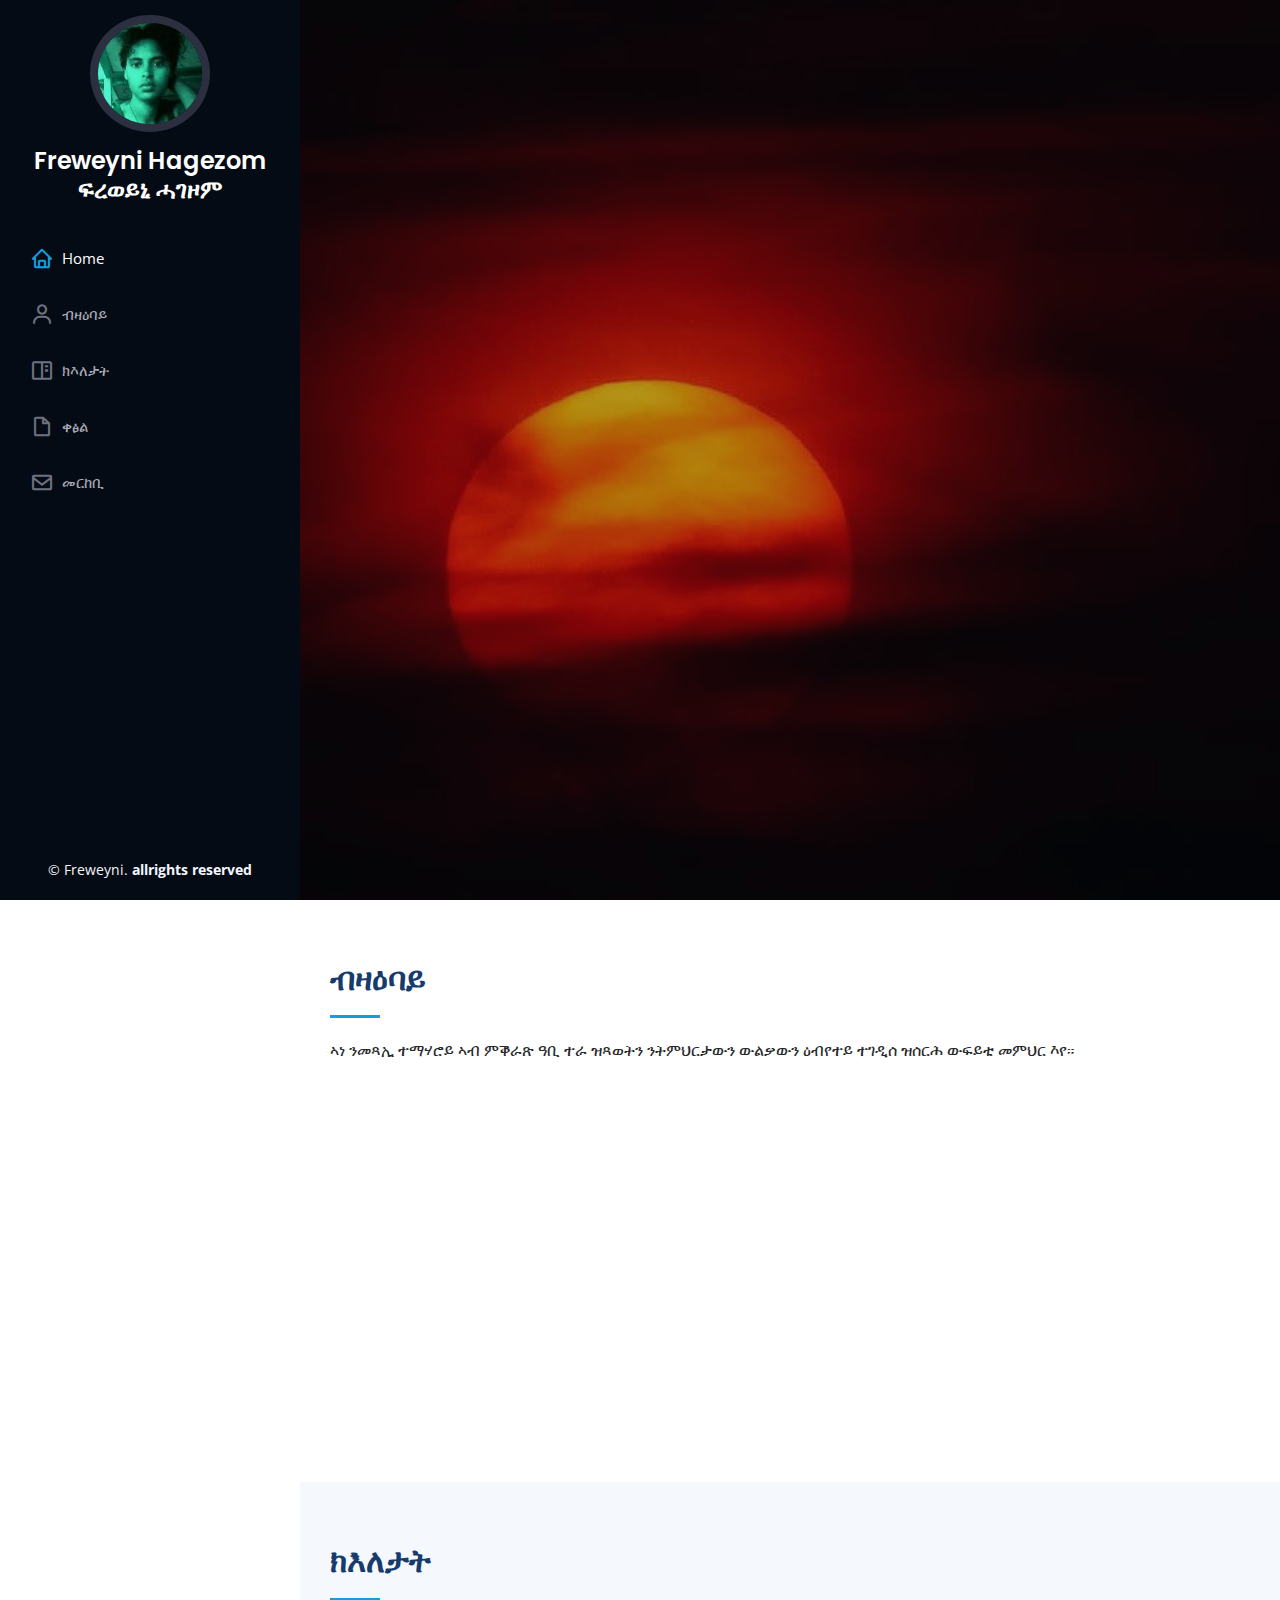
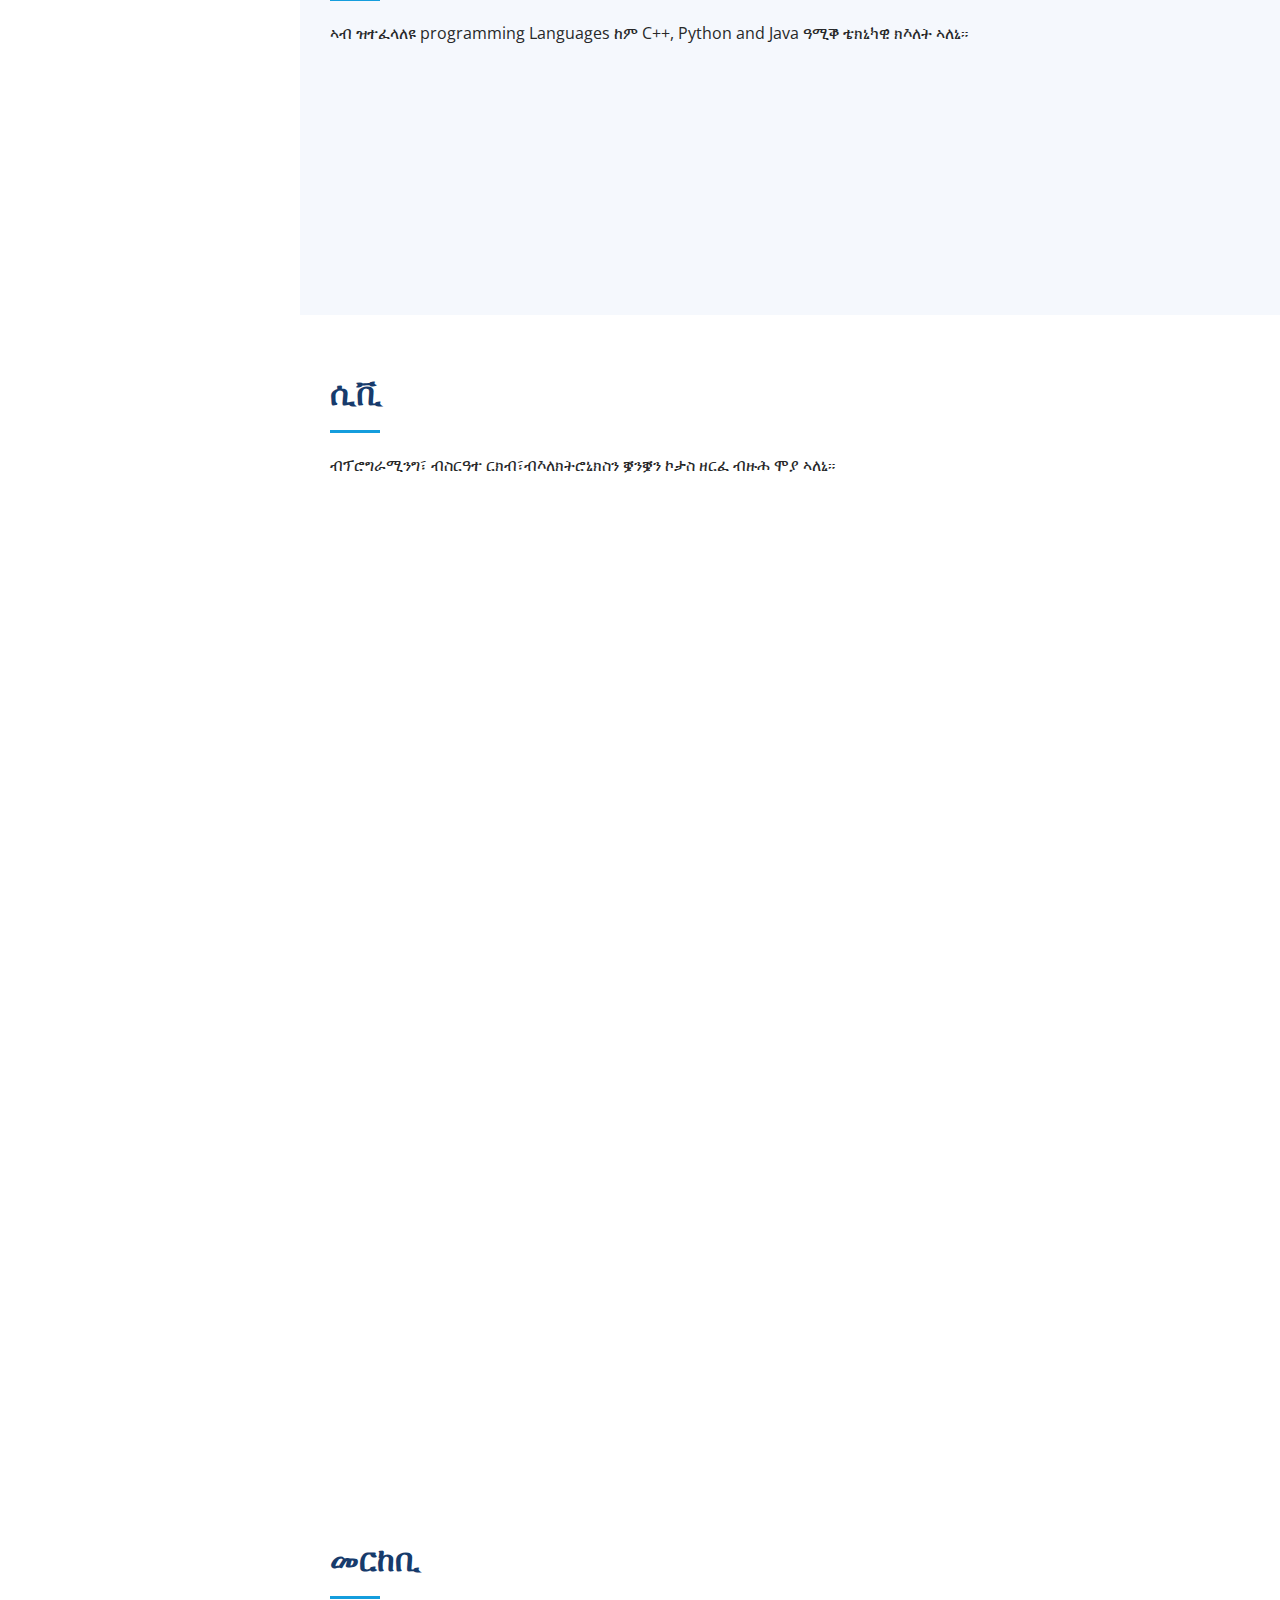
==== Tigrigna.html @ 0927a882 "Add files via upload" ====
<!DOCTYPE html>
<html lang="en">

<head>
  <meta charset="utf-8">
  <meta content="width=device-width, initial-scale=1.0" name="viewport">

  <title>ማእከል ቋንቋ ራእይ</title>
  <meta content="" name="description">
  <meta content="" name="keywords">

  <!-- Favicons -->
  <link href="assets/img/favicon.png" rel="icon">
  <link href="assets/img/apple-touch-icon.png" rel="apple-touch-icon">

  <!-- Google Fonts -->
  <link href="https://fonts.googleapis.com/css?family=Open+Sans:300,300i,400,400i,600,600i,700,700i|Raleway:300,300i,400,400i,500,500i,600,600i,700,700i|Poppins:300,300i,400,400i,500,500i,600,600i,700,700i" rel="stylesheet">

  <!-- Vendor CSS Files -->
  <link href="assets/vendor/aos/aos.css" rel="stylesheet">
  <link href="assets/vendor/bootstrap/css/bootstrap.min.css" rel="stylesheet">
  <link href="assets/vendor/bootstrap-icons/bootstrap-icons.css" rel="stylesheet">
  <link href="assets/vendor/boxicons/css/boxicons.min.css" rel="stylesheet">
  <link href="assets/vendor/glightbox/css/glightbox.min.css" rel="stylesheet">
  <link href="assets/vendor/swiper/swiper-bundle.min.css" rel="stylesheet">


  <link href="assets/css/style.css" rel="stylesheet">

 
</head>

<body>

  <!-- ======= Mobile nav toggle button ======= -->
  <i class="bi bi-list mobile-nav-toggle d-xl-none"></i>

  <!-- ======= Header ======= -->
  <header id="header">
    <div class="d-flex flex-column">

      <div class="profile">
        <img src="assets/img/fr1.jpg" alt="" class="img-fluid rounded-circle">
        <h1 class="text-light"><a href="index.html">Freweyni Hagezom</a></h1>
        <h1 class="text-light"><a href="index.html">ፍረወይኒ ሓገዞም</a></h1>
      </div>

      <nav id="navbar" class="nav-menu navbar">
        <ul>
          <li><a href="#home" class="nav-link scrollto active"><i class="bx bx-home"></i> <span>Home</span></a></li>
          <li><a href="#about" class="nav-link scrollto"><i class="bx bx-user"></i> <span>ብዛዕባይ</span></a></li>
          <li><a href="#skills" class="nav-link scrollto"><i class="bx bx-book-content"></i> <span>ክእለታት</span></a></li>
          <li><a href="#resume" class="nav-link scrollto"><i class="bx bx-file-blank"></i> <span>ቀፅል</span></a></li>
          <li><a href="#contact" class="nav-link scrollto"><i class="bx bx-envelope"></i> <span>መርከቢ</span></a></li>
        </ul>
      </nav><!-- .nav-menu -->
    </div>
  </header><!-- End Header -->

  <!-- ======= Hero Section ======= -->
  <section id="hero" class="d-flex flex-column justify-content-center align-items-center">
    <div class="hero-container" data-aos="fade-in">
      <h1>ፍረወይኒ ሓገዞም</h1>
      <p>ኣነ  <span class="typed" data-typed-items=" መምህር እየ, ወናኒት ቋንቋ እየ, ክኢላ ስርዓተ ትምህርቲ እየ, ናይ ኬጂ ሊቅን ደራሲትን እየ"></span></p>
    </div>
  </section><!-- End Hero -->

  <main id="main">

    <!-- ======= About Section ======= -->
    <section id="about" class="about">
      <div class="container">

        <div class="section-title">
          <h2>ብዛዕባይ</h2>
          <p>ኣነ ንመጻኢ ተማሃሮይ ኣብ ምቕራጽ ዓቢ ተራ ዝጻወትን ንትምህርታውን ውልቃውን ዕብየተይ  ተገዲሰ ዝሰርሕ ውፍይቲ መምህር እየ።</p>
        </div>

        <div class="row">
          <div class="col-lg-4" data-aos="fade-right">
            <img src="assets/img/fr.jpg" class="img-fluid" alt="">
          </div>
          <div class="col-lg-8 pt-4 pt-lg-0 content" data-aos="fade-left">
            <h3> መሃንድስን &amp;  ክኢላ ስርዓተ ትምህርቲን</h3>
            <p class="fst-italic">
              ኩሉ ግዜ እቱ ዝበለፀ ክፋለይ ክረክብ ይፅዕር!!
            </p>
            <div class="row">
              <div class="col-lg-6">
                <ul>
                  <li><i class="bi bi-chevron-right"></i> <strong>ልደት:</strong> <span>29 መስከረም 1988 ዓ.ም</span></li>
                  <li><i class="bi bi-chevron-right"></i> <strong>መርበብ ሓበሬታ:</strong> <span>fryat.github.io</span></li>
                  <li><i class="bi bi-chevron-right"></i> <strong>ከተማ:</strong> <span>መቐለ፡ ትግንራይ፡ ኢትዮጵያ</span></li>
                </ul>
              </div>
              <div class="col-lg-6">
                <ul>
                  <li><i class="bi bi-chevron-right"></i> <strong>ዕድመ:</strong> <span>28</span></li>
                  <li><i class="bi bi-chevron-right"></i> <strong>ድግሪ:</strong> <span>ማስሬት</span></li>
                  <li><i class="bi bi-chevron-right"></i> <strong>Email:</strong> <span>freweynihagezom@gmail.comm</span></li>
                </ul>
              </div>
            </div>
          </div>
        </div>

      </div>
    </section><!-- End About Section -->
    
    <!-- ======= Skills Section ======= -->
    <section id="skills" class="skills section-bg">
      <div class="container">

        <div class="section-title">
          <h2>ክእለታት</h2>
          <p>ኣብ ዝተፈላለዩ programming Languages ​​ከም C++, Python and Java ዓሚቕ ቴክኒካዊ ክእለት ኣለኒ።</p>
        </div>

        <div class="row skills-content">

          <div class="col-lg-6" data-aos="fade-up">

            <div class="progress">
              <span class="skill">HTML <i class="val">75%</i></span>
              <div class="progress-bar-wrap">
                <div class="progress-bar" role="progressbar" aria-valuenow="100" aria-valuemin="0" aria-valuemax="100"></div>
              </div>
            </div>

            <div class="progress">
              <span class="skill">CSS <i class="val">70%</i></span>
              <div class="progress-bar-wrap">
                <div class="progress-bar" role="progressbar" aria-valuenow="90" aria-valuemin="0" aria-valuemax="100"></div>
              </div>
            </div>

            <div class="progress">
              <span class="skill">JavaScript <i class="val">75%</i></span>
              <div class="progress-bar-wrap">
                <div class="progress-bar" role="progressbar" aria-valuenow="75" aria-valuemin="0" aria-valuemax="100"></div>
              </div>
            </div>

          </div>

          <div class="col-lg-6" data-aos="fade-up" data-aos-delay="100">

            <div class="progress">
              <span class="skill">PHP <i class="val">80%</i></span>
              <div class="progress-bar-wrap">
                <div class="progress-bar" role="progressbar" aria-valuenow="80" aria-valuemin="0" aria-valuemax="100"></div>
              </div>
            </div>

            <div class="progress">
              <span class="skill">Matlab <i class="val">65%</i></span>
              <div class="progress-bar-wrap">
                <div class="progress-bar" role="progressbar" aria-valuenow="90" aria-valuemin="0" aria-valuemax="100"></div>
              </div>
            </div>

            <div class="progress">
              <span class="skill">Blender <i class="val">75%</i></span>
              <div class="progress-bar-wrap">
                <div class="progress-bar" role="progressbar" aria-valuenow="55" aria-valuemin="0" aria-valuemax="100"></div>
              </div>
            </div>

          </div>

        </div>

      </div>
    </section><!-- End Skills Section -->

    <!-- ======= Resume Section ======= -->
    <section id="resume" class="resume">
      <div class="container">

        <div class="section-title">
          <h2>ሲቪ</h2>
          <p>ብፕሮግራሚንግ፣ ብስርዓተ ርክብ፣ብእለክትሮኒክስን ቛንቛን ኮታስ ዘርፈ ብዙሕ ሞያ ኣለኒ።

        <div class="row">
          <div class="col-lg-6" data-aos="fade-up">
            <h3 class="resume-title">ሓጺር መግለጺ ብዛዕባይ</h3>
            <div class="resume-item pb-0">
              <h4>ፍረወይኒ ሓገዞም</h4>
              <p><em> ኣብ ዲዛይን ሰፊሕ ተመኩሮ ዘለኒ ልዑል ክእለት ዘለዋ ክኢላ ስርዓተ ትምህርቲ እየ ከምኡ’ውን ፈጠራውን ውጽኢታውን ዝኾነ ስርዓተ ትምህርቲ  ይቐርጵ.</em></p>
              <ul>
                <li>መቐለ፣ክፍለ ከተማ ሓድነት፣ ማእኸል ቋንቋ ራእይ </li>
              </ul>
            </div>

            <h3 class="resume-title">ትምህርታዊ ድሕረ ባይታ</h3>
            <div class="resume-item">
              <h4>ኤሌክትሮኒክስን ኮሚዩኒኬሽን ምህንድስናን ማስተርስ ዲግሪ</h4>
              <h5>2015 - 20217</h5>
              <p><em>ኢትዮጵያ ኢንስቲትዩት ቴክኖሎጂ መቐለ ዩኒቨርስቲ</em></p>
            </div>
            <div class="resume-item">
              <h4>ብኤሌክትሮኒክስን ኮሚዩኒኬሽን ምህንድስናን ናይ መጀመርታ ዲግሪ።</h4>
              <h5>2006 - 2010</h5>
              <p><em>ኢትዮጵያ ኢንስቲትዩት ቴክኖሎጂ መቐለ ዩኒቨርስቲ</em></p>
            </div>
            <div class="resume-item">
              <h4>ኬጂ ዲፕሎማ</h4>
              <h5>2011 - 2012</h5>
              <p><em>ማእከል መምሃሪ ናሃሰናይ ኬ.ጂ</em></p>
            </div>
            <div class="resume-item">
              <h4>ዲፕሎማ ብእንግሊዝኛ</h4>
              <h5>2012- 20113</h5>
              <p><em>H2 ማእከል ስልጠና ቋንቋን ኮምፒተርን።</em></p>
            </div>
          </div>
          <div class="col-lg-6" data-aos="fade-up" data-aos-delay="100">
            <h3 class="resume-title">ሞያዊ ተመኩሮ</h3>
            <div class="resume-item">
 <li><a href="https://www.mu.edu.et/"><h4>ኣብ ዩኒቨርሲቲ መቐለ መምህር</h4></a></li>
              <h5>2010 - ካሳብ ሕጂ</h5>
              <p><em>ከተማ መቐለ</em></p>
              <ul>
                <li>ብኤሌክትሮኒክስን ኮሚዩኒኬሽን ምህንድስናን ናይ ምምሃር ተምኩሮ ኣለኒ።።</li>
                <li> ኣብ ከምኒ ስርዓተ ርክብ፣ ዲጂታላዊ ኤሌክትሮኒክስን ሰርኪዩት ዲዛይንን ዝኣመሰሉ ኣርእስታት ኣሳታፋይን ሓብርየታ ናይ ምሕላፍ  ዓቕሚ ኣለኒ።</li>
                <li> ኣወንታዊ ናይ ትምህርቲ ሃዋህው ንምፍጣርን  ተምሃሮ ኣብቲ ዓውዲ ዕውታት ንክኾኑ ተጊሀ ይሰርሕ።</li>
              </ul>
            </div>
            <div class="resume-item">
              <h4>ክኢላ ዲዛይን ስርዓተ ትምህርቲ</h4>
              <h5>2014- ካሳብ ሕጂ</h5>
              <p><em>ሸባ ኣካዳሚ መቐለ</em></p>
              <ul>
                <li>ስርዓተ ትምህርቲ ናይ ምምዕባልን ምጽራይን ተመኩሮ ኣለኒ።</li>
                <li>ናይ  ስርዓተ ትምህርቲን ስትራተጂታትን ናይ ምግምጋም ክእለት ኣለኒ። </li>
                <li>መምህራን ኣብ ምድጋፍን ሞያዊ ዓቕሞም ኣብ ምዕባይን ይነጥፍ።</li>
                <li>ንዓወት ተምሃሮ ዘደንፍዑ ኣሳታፍን  ውጽኢታው ስርዓተ ትምህርትን ኣብ ምፍጣር ተገዲሰ ይስርሕ። </li>
              </ul>
            </div>
            <div class="resume-item">
              <h4>ወናኒት ማእከል ቋንቋ ራእይ</h4>
              <h5>2014 - ካሳብ ሕጂ</h5>
              <p><em>መቐለ፣ ሓድነት</em></p>
              <ul>
                <li>ናይ ኣመሪካ እንግሊዝኛ  ምጽራይን ምእራምን ኣገልግሎት ይህብ።</li>
                <li>ኣብ ምንካይ ላህጃ፡ ባህላዊ ስሉጥነትን ንዝተፈላለዩ ድሌታት ዝምጥን ትምህርትን ኣብ ምምጻእ ይነጥፍ።.</li>
                <li>ሰባት ናይ ኣመሪካ እንግሊዘኛ ብትኽክልን ኣጽፊፎምን ንክፈልጥዎ ተገዲሰ ይሰርሕ።</li>
              </ul>
            </div>
          </div>
        </div>
      </div>
    </section><!-- End Resume Section -->

    <!-- ======= Contact Section ======= -->
    <section id="contact" class="contact">
      <div class="container">

        <div class="section-title">
          <h2>መርከቢ</h2> 
        </div>

        <div class="row" data-aos="fade-in">

          <div class="col-lg-5 d-flex align-items-stretch">
            <div class="info">
              <div class="address">
                <i class="bi bi-geo-alt"></i>
                <h4> እንርከበሉ ባታ:</h4>
                <p>መቐለ፣ ሓድነት፣ ቤት ትምህርቲ ቛንቛ ራኢይ</p>
              </div>

              <div class="email">
                <i class="bi bi-envelope"></i>
                <h4>Email:</h4>
                <p>freweynihagezom@gmail.com</p>
              </div>
              <iframe src="https://www.google.com/maps/d/viewer?mid=1tXmUELziMBJpc-q3ZOscmiSFjBU&hl=en_US&ll=12.381718680740766%2C42.43893172815699&z=7" frameborder="0" style="border:0; width: 100%; height: 290px;" allowfullscreen></iframe>
            </div>

          </div>

          <div class="col-lg-7 mt-5 mt-lg-0 d-flex align-items-stretch">
            <form action="forms/contact.php" method="post" role="form" class="php-email-form">
              <div class="row">
                <div class="form-group col-md-6">
                  <label for="name">Your Name</label>
                  <input type="text" name="name" class="form-control" id="name" required>
                </div>
                <div class="form-group col-md-6">
                  <label for="name">Your Email</label>
                  <input type="email" class="form-control" name="email" id="email" required>
                </div>
              </div>
              <div class="form-group">
                <label for="name">Subject</label>
                <input type="text" class="form-control" name="subject" id="subject" required>
              </div>
              <div class="form-group">
                <label for="name">Message</label>
                <textarea class="form-control" name="message" rows="10" required></textarea>
              </div>
              <div class="my-3">
                <div class="loading">Loading</div>
                <div class="error-message"></div>
                <div class="sent-message">Your message has been sent. Thank you!</div>
              </div>
              <div class="text-center"><button type="submit">Send Message</button></div>
            </form>
          </div>

        </div>

      </div>
    </section><!-- End Contact Section -->

  </main><!-- End #main -->

  <!-- ======= Footer ======= -->
  <footer id="footer">
    <div class="container">
      <div class="copyright">
        &copy; Freweyni.  <strong><span>allrights reserved</span></strong>
      </div>
      <div class="credits">
        
      </div>
    </div>
  </footer><!-- End  Footer -->

  <a href="#" class="back-to-top d-flex align-items-center justify-content-center"><i class="bi bi-arrow-up-short"></i></a>

  <!-- Vendor JS Files -->
  <script src="assets/vendor/purecounter/purecounter_vanilla.js"></script>
  <script src="assets/vendor/aos/aos.js"></script>
  <script src="assets/vendor/bootstrap/js/bootstrap.bundle.min.js"></script>
  <script src="assets/vendor/glightbox/js/glightbox.min.js"></script>
  <script src="assets/vendor/isotope-layout/isotope.pkgd.min.js"></script>
  <script src="assets/vendor/swiper/swiper-bundle.min.js"></script>
  <script src="assets/vendor/typed.js/typed.umd.js"></script>
  <script src="assets/vendor/waypoints/noframework.waypoints.js"></script>
  <script src="assets/vendor/php-email-form/validate.js"></script>


  <script src="assets/js/main.js"></script>

</body>

</html>
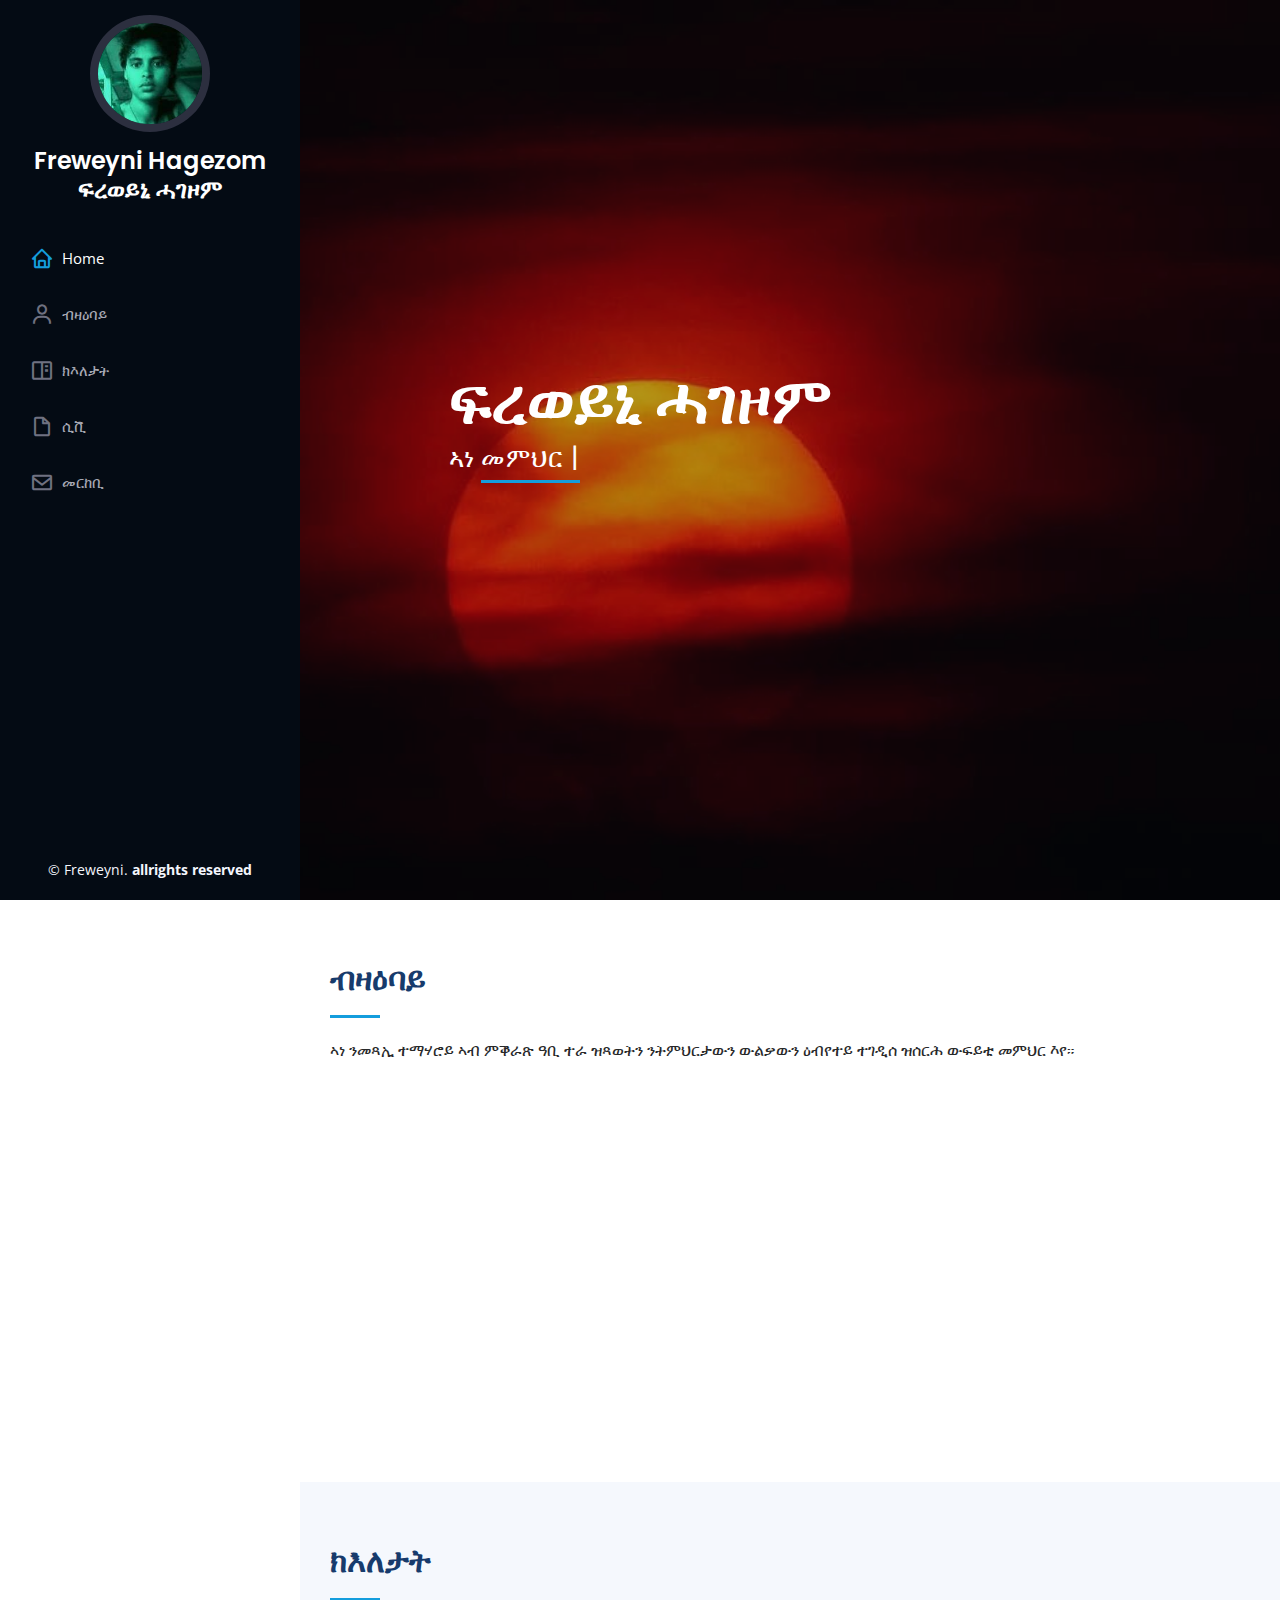
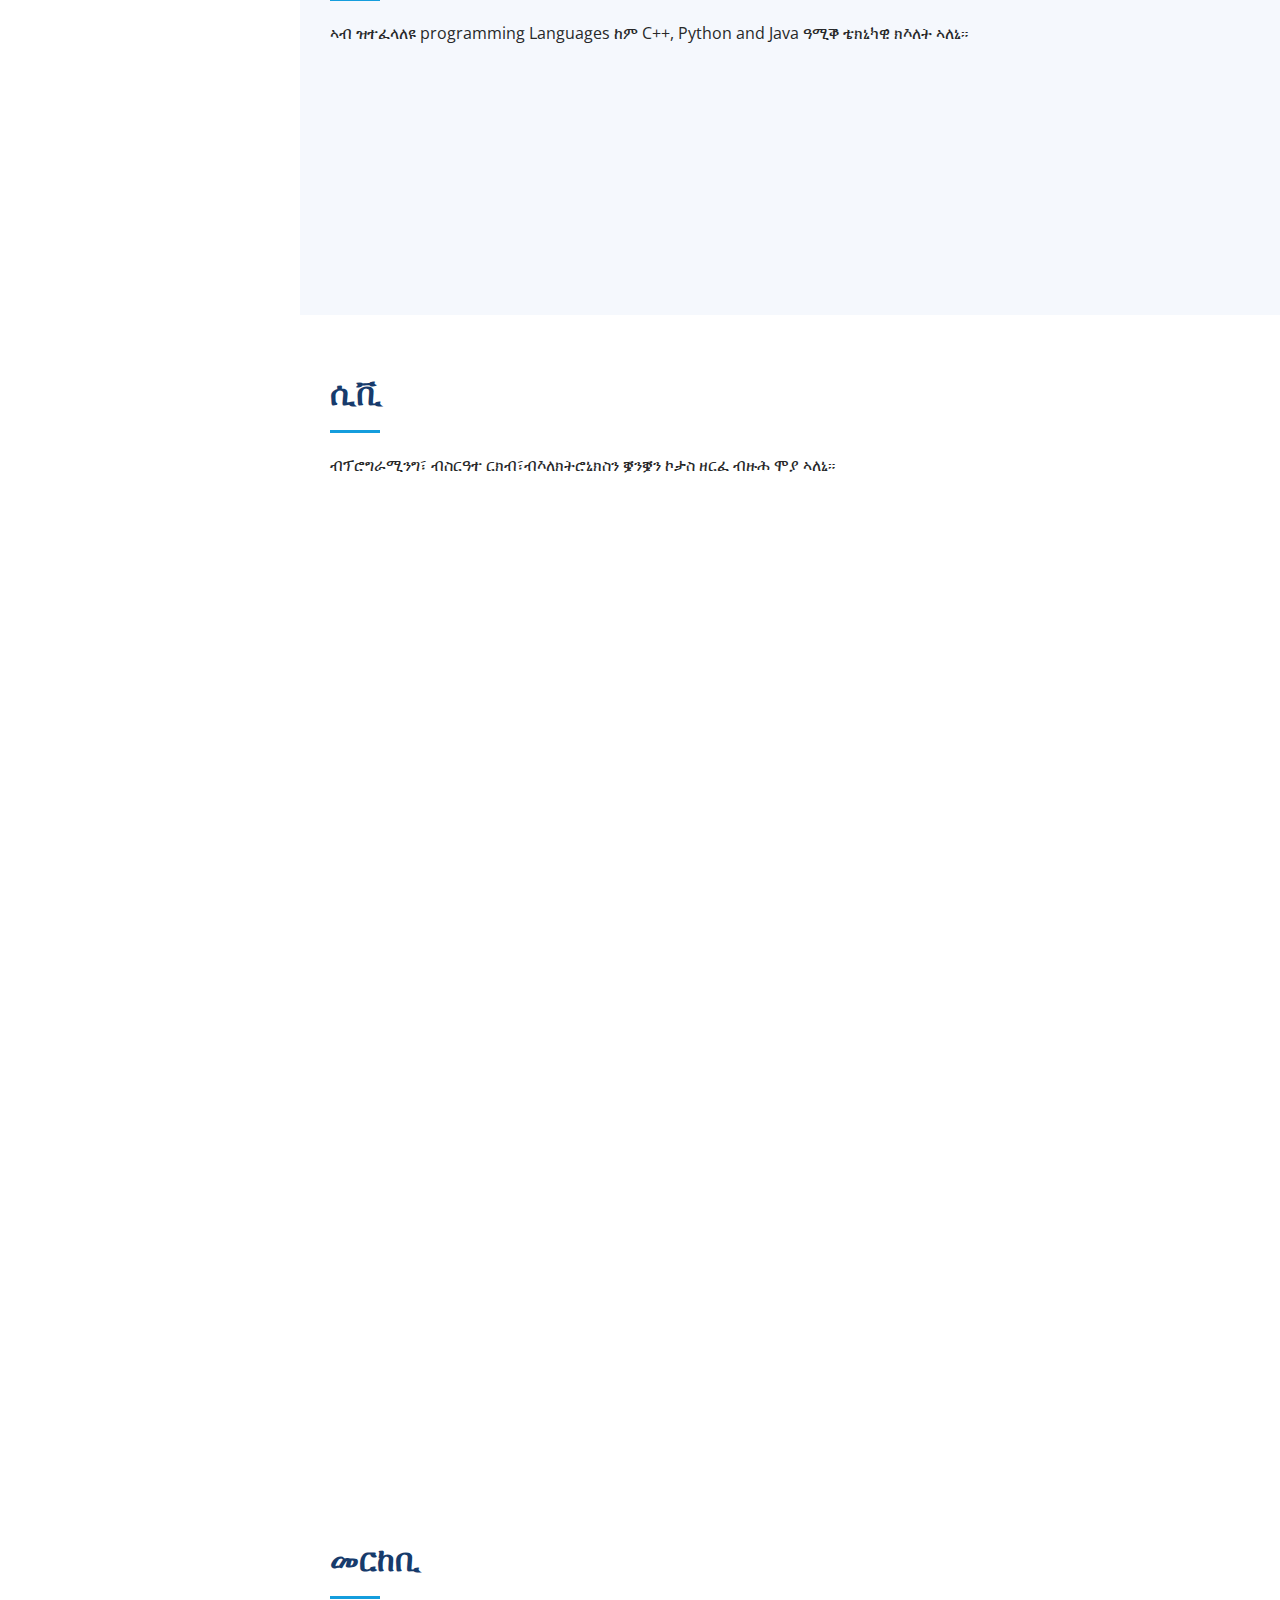
==== commit 8a7c5909: "Update Tigrigna.html" ====
--- a/Tigrigna.html
+++ b/Tigrigna.html
@@ -50,7 +50,7 @@
           <li><a href="#home" class="nav-link scrollto active"><i class="bx bx-home"></i> <span>Home</span></a></li>
           <li><a href="#about" class="nav-link scrollto"><i class="bx bx-user"></i> <span>ብዛዕባይ</span></a></li>
           <li><a href="#skills" class="nav-link scrollto"><i class="bx bx-book-content"></i> <span>ክእለታት</span></a></li>
-          <li><a href="#resume" class="nav-link scrollto"><i class="bx bx-file-blank"></i> <span>ቀፅል</span></a></li>
+          <li><a href="#resume" class="nav-link scrollto"><i class="bx bx-file-blank"></i> <span>ሲቪ</span></a></li>
           <li><a href="#contact" class="nav-link scrollto"><i class="bx bx-envelope"></i> <span>መርከቢ</span></a></li>
         </ul>
       </nav><!-- .nav-menu -->
@@ -346,4 +346,4 @@
 
 </body>
 
-</html>+</html>
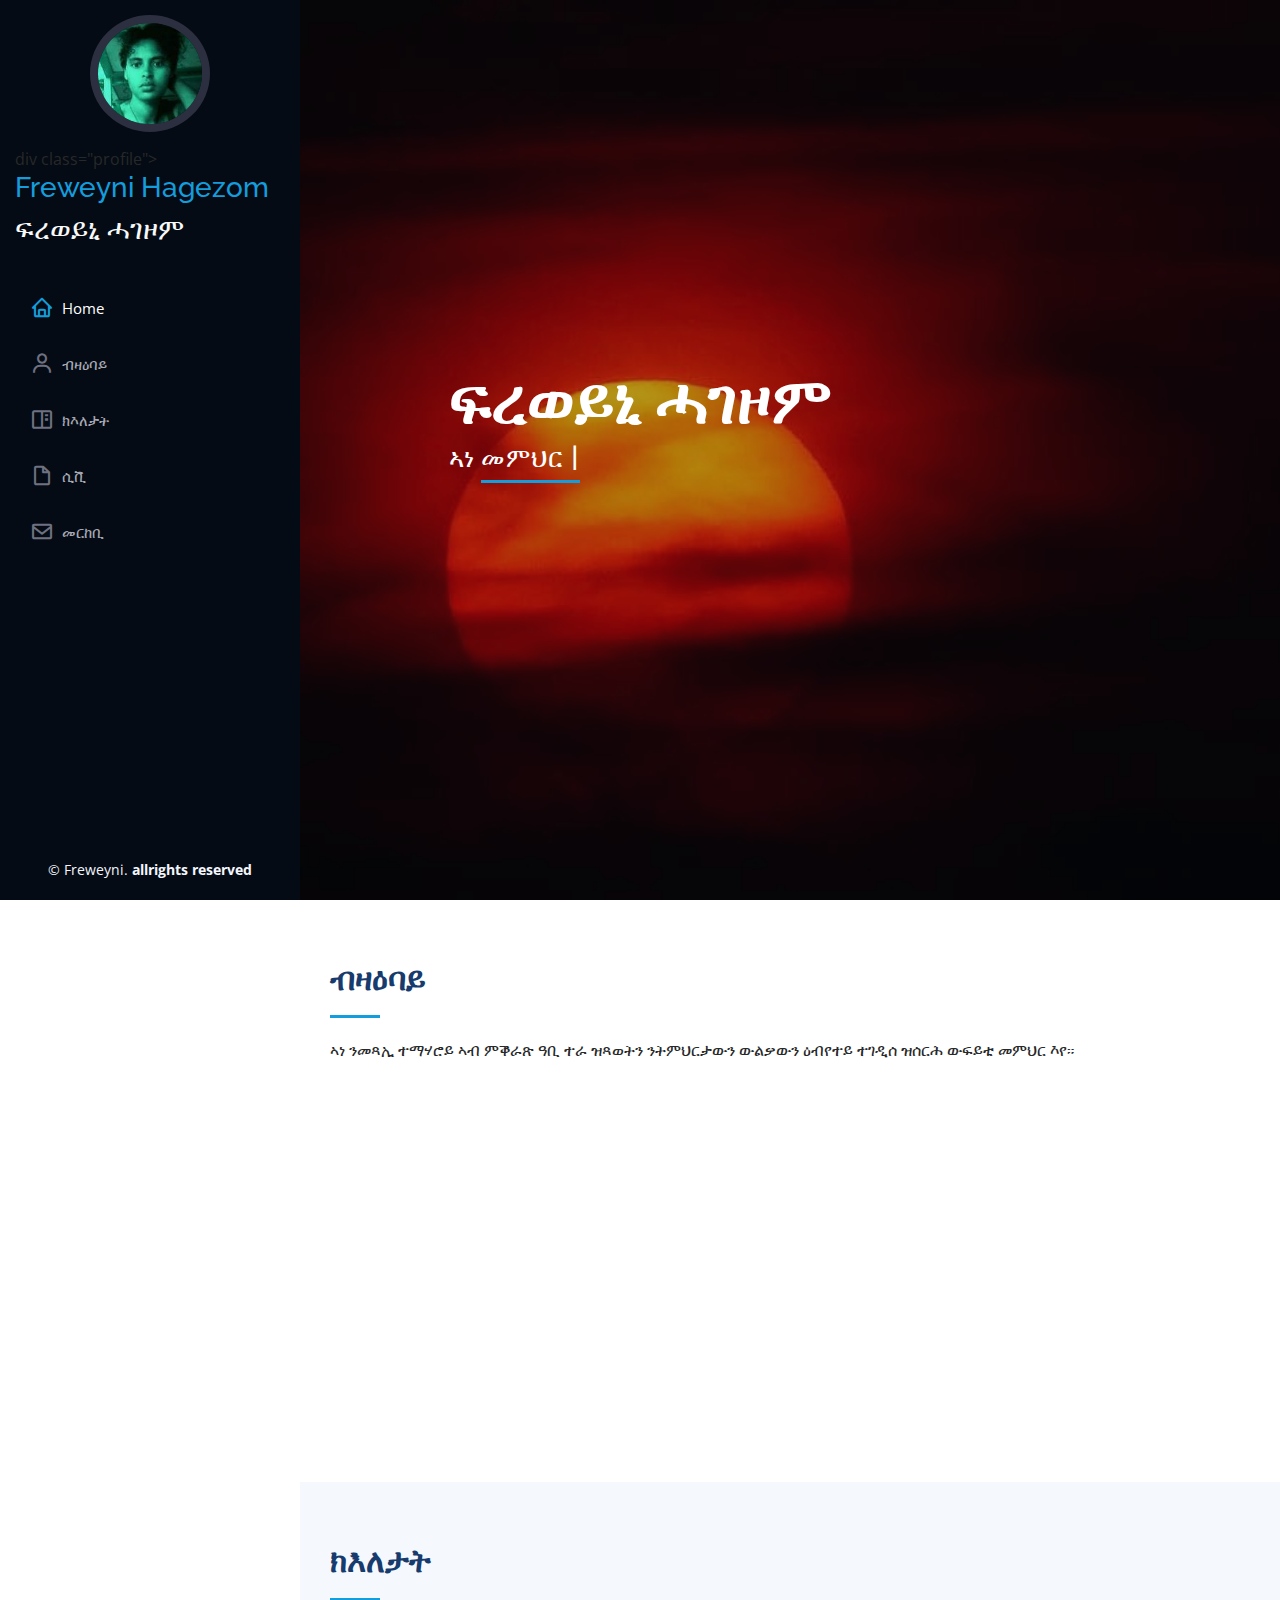
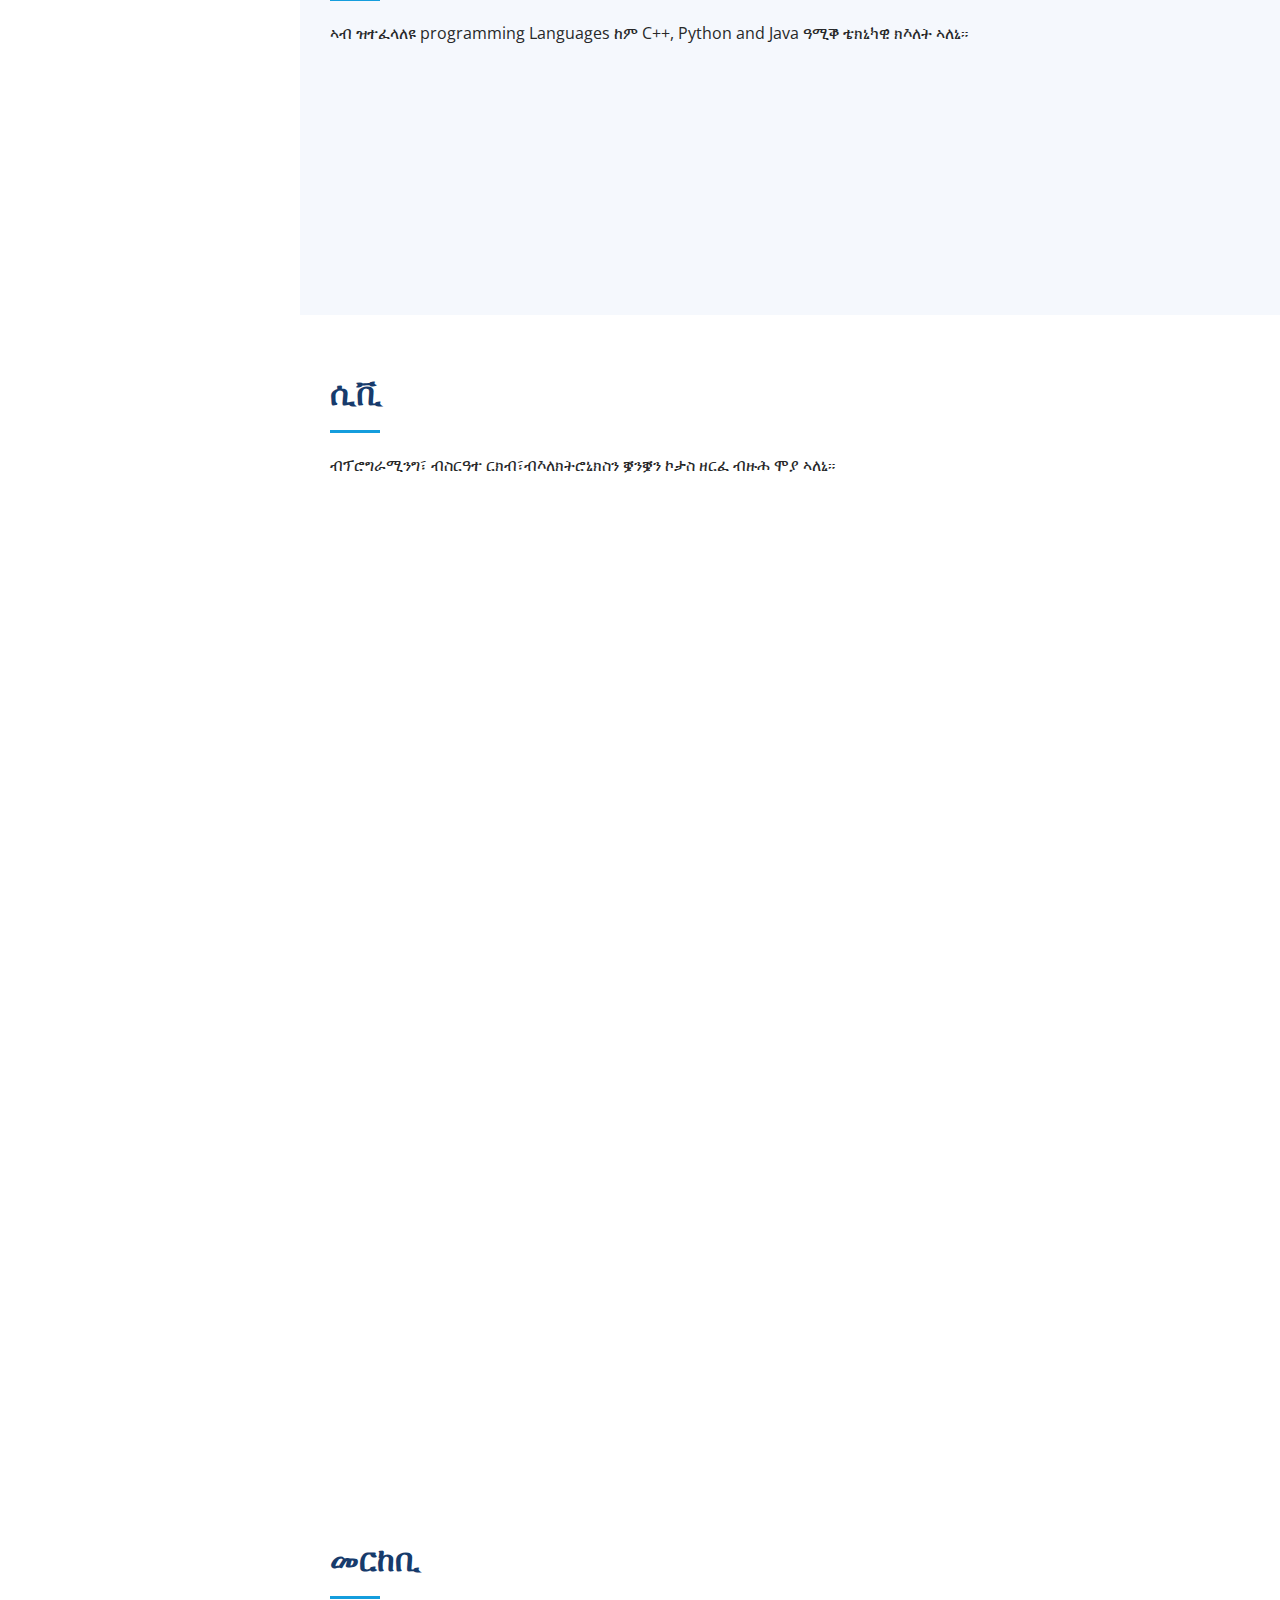
==== commit dea71833: "Update Tigrigna.html" ====
--- a/Tigrigna.html
+++ b/Tigrigna.html
@@ -41,8 +41,12 @@
 
       <div class="profile">
         <img src="assets/img/fr1.jpg" alt="" class="img-fluid rounded-circle">
-        <h1 class="text-light"><a href="index.html">Freweyni Hagezom</a></h1>
-        <h1 class="text-light"><a href="index.html">ፍረወይኒ ሓገዞም</a></h1>
+      </div>
+      div class="profile">
+        <h3 class="text-light"><a href="index.html">Freweyni Hagezom</a></h3>
+      </div>
+      <div class="profile">
+        <h3 class="text-light">ፍረወይኒ ሓገዞም</a></h3>
       </div>
 
       <nav id="navbar" class="nav-menu navbar">
@@ -90,7 +94,7 @@
                 <ul>
                   <li><i class="bi bi-chevron-right"></i> <strong>ልደት:</strong> <span>29 መስከረም 1988 ዓ.ም</span></li>
                   <li><i class="bi bi-chevron-right"></i> <strong>መርበብ ሓበሬታ:</strong> <span>fryat.github.io</span></li>
-                  <li><i class="bi bi-chevron-right"></i> <strong>ከተማ:</strong> <span>መቐለ፡ ትግንራይ፡ ኢትዮጵያ</span></li>
+                  <li><i class="bi bi-chevron-right"></i> <strong>ከተማ:</strong> <span>መቐለ፡ ትግራይ፡ ኢትዮጵያ</span></li>
                 </ul>
               </div>
               <div class="col-lg-6">
@@ -195,7 +199,7 @@
             <h3 class="resume-title">ትምህርታዊ ድሕረ ባይታ</h3>
             <div class="resume-item">
               <h4>ኤሌክትሮኒክስን ኮሚዩኒኬሽን ምህንድስናን ማስተርስ ዲግሪ</h4>
-              <h5>2015 - 20217</h5>
+              <h5>2015 - 2016</h5>
               <p><em>ኢትዮጵያ ኢንስቲትዩት ቴክኖሎጂ መቐለ ዩኒቨርስቲ</em></p>
             </div>
             <div class="resume-item">
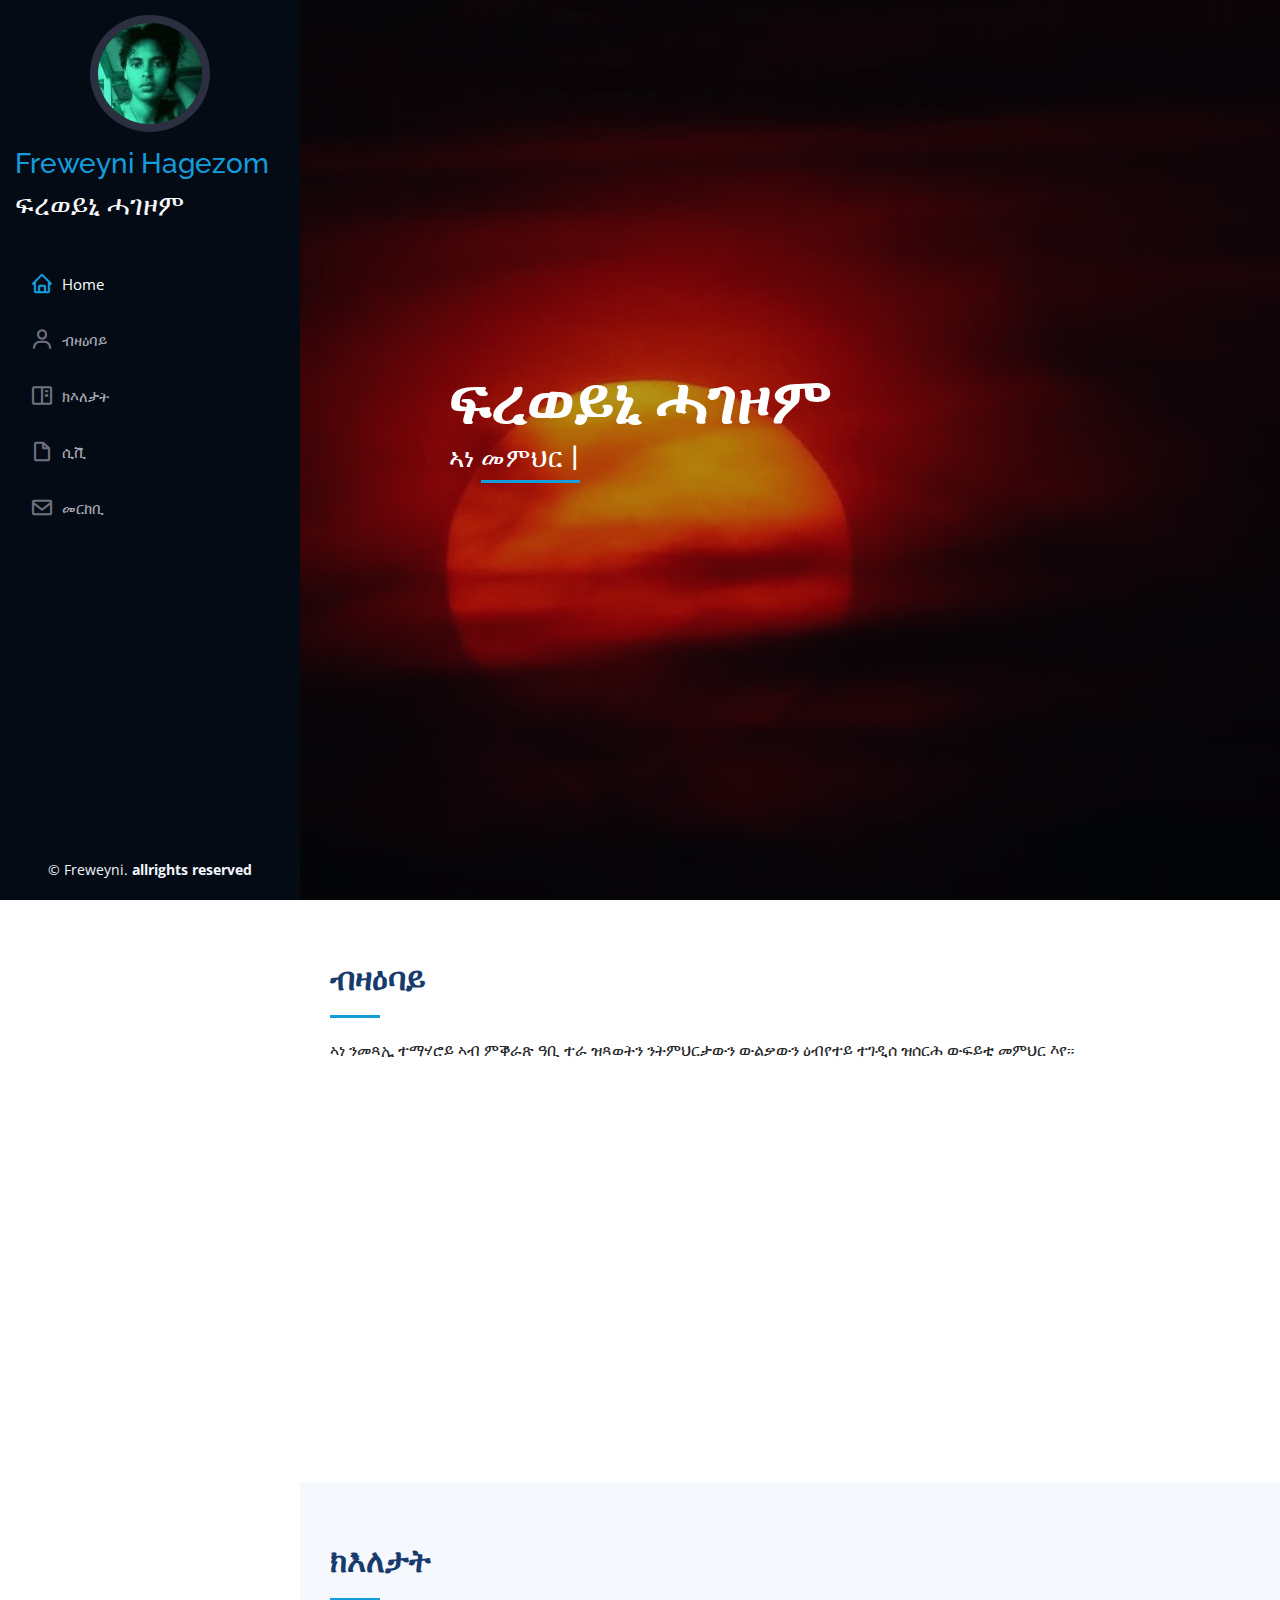
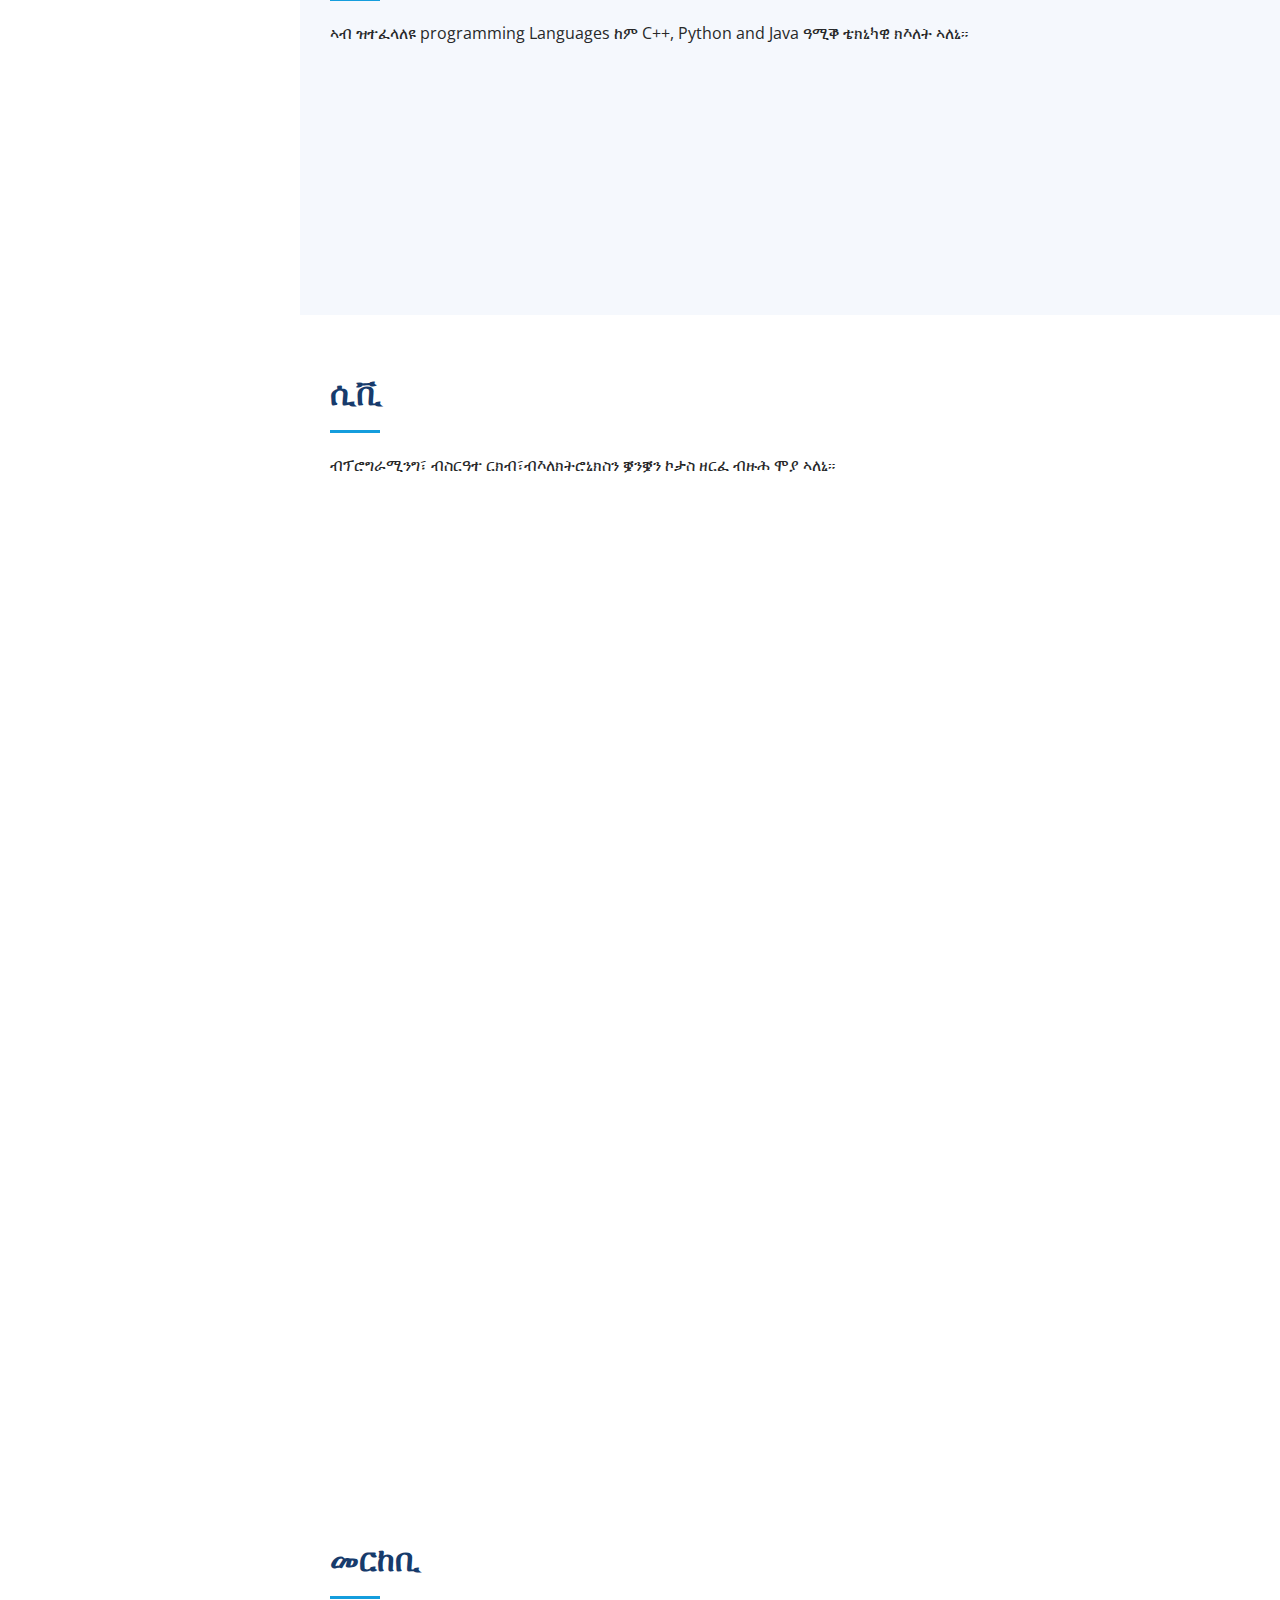
==== commit 19cf8268: "Update Tigrigna.html" ====
--- a/Tigrigna.html
+++ b/Tigrigna.html
@@ -42,7 +42,7 @@
       <div class="profile">
         <img src="assets/img/fr1.jpg" alt="" class="img-fluid rounded-circle">
       </div>
-      div class="profile">
+      <div class="profile">
         <h3 class="text-light"><a href="index.html">Freweyni Hagezom</a></h3>
       </div>
       <div class="profile">
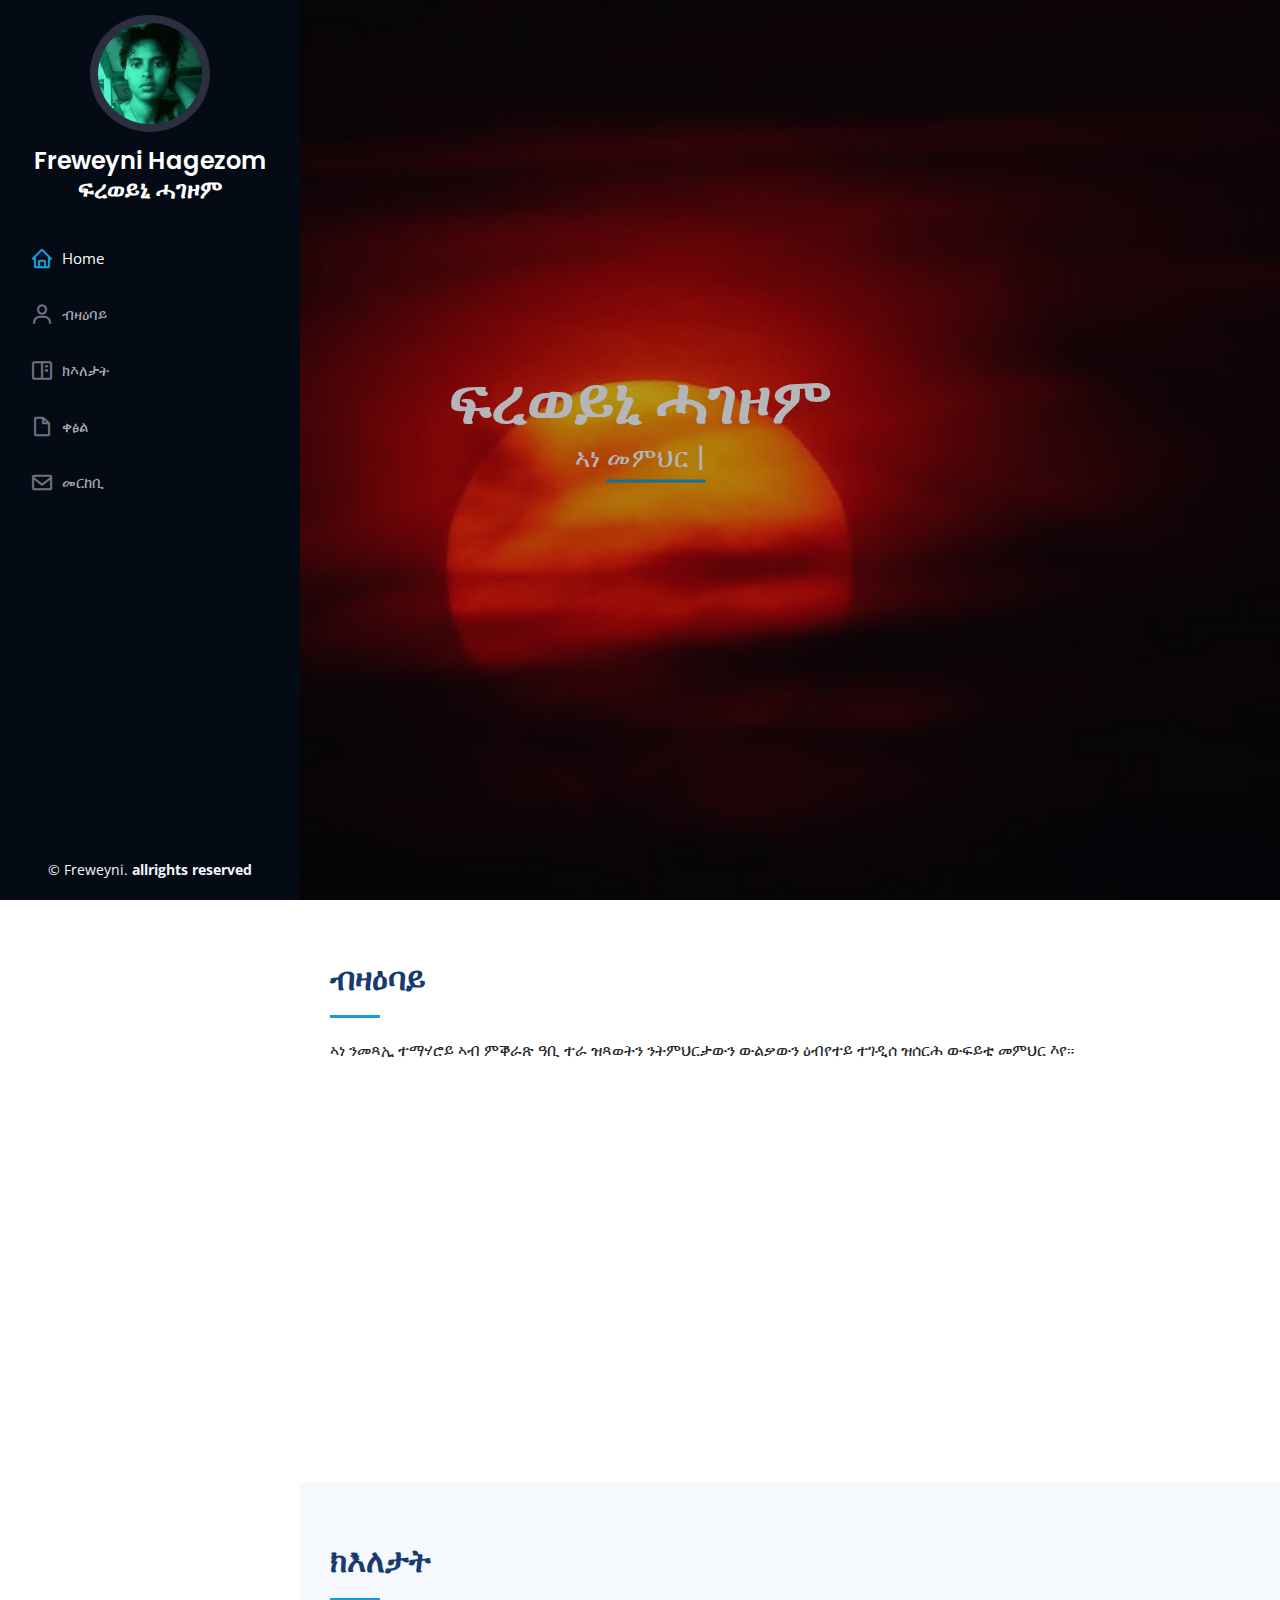
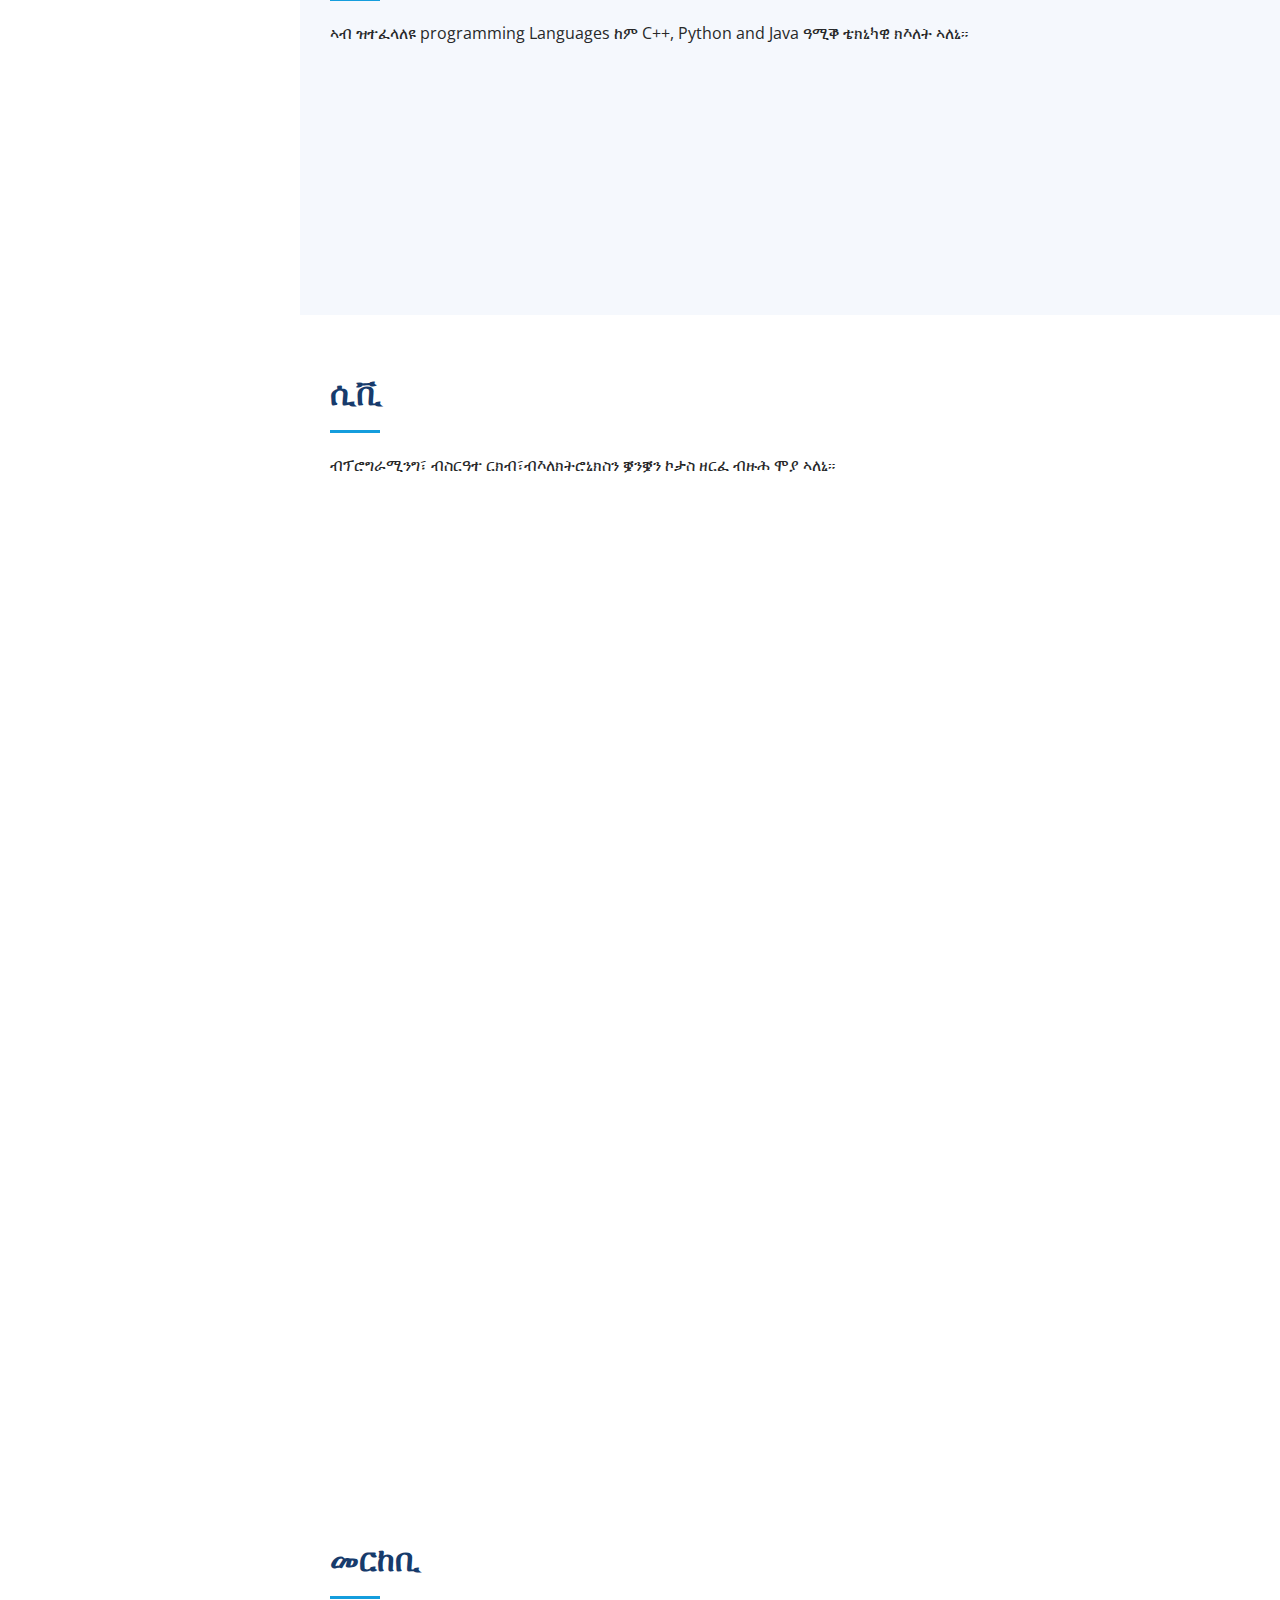
==== commit 26f37724: "Update Tigrigna.html" ====
--- a/Tigrigna.html
+++ b/Tigrigna.html
@@ -41,12 +41,8 @@
 
       <div class="profile">
         <img src="assets/img/fr1.jpg" alt="" class="img-fluid rounded-circle">
-      </div>
-      <div class="profile">
-        <h3 class="text-light"><a href="index.html">Freweyni Hagezom</a></h3>
-      </div>
-      <div class="profile">
-        <h3 class="text-light">ፍረወይኒ ሓገዞም</a></h3>
+        <h1 class="text-light"><a href="index.html">Freweyni Hagezom</a></h1>
+        <h1 class="text-light"><a href="index.html">ፍረወይኒ ሓገዞም</a></h1>
       </div>
 
       <nav id="navbar" class="nav-menu navbar">
@@ -54,7 +50,7 @@
           <li><a href="#home" class="nav-link scrollto active"><i class="bx bx-home"></i> <span>Home</span></a></li>
           <li><a href="#about" class="nav-link scrollto"><i class="bx bx-user"></i> <span>ብዛዕባይ</span></a></li>
           <li><a href="#skills" class="nav-link scrollto"><i class="bx bx-book-content"></i> <span>ክእለታት</span></a></li>
-          <li><a href="#resume" class="nav-link scrollto"><i class="bx bx-file-blank"></i> <span>ሲቪ</span></a></li>
+          <li><a href="#resume" class="nav-link scrollto"><i class="bx bx-file-blank"></i> <span>ቀፅል</span></a></li>
           <li><a href="#contact" class="nav-link scrollto"><i class="bx bx-envelope"></i> <span>መርከቢ</span></a></li>
         </ul>
       </nav><!-- .nav-menu -->
@@ -63,10 +59,40 @@
 
   <!-- ======= Hero Section ======= -->
   <section id="hero" class="d-flex flex-column justify-content-center align-items-center">
-    <div class="hero-container" data-aos="fade-in">
-      <h1>ፍረወይኒ ሓገዞም</h1>
-      <p>ኣነ  <span class="typed" data-typed-items=" መምህር እየ, ወናኒት ቋንቋ እየ, ክኢላ ስርዓተ ትምህርቲ እየ, ናይ ኬጂ ሊቅን ደራሲትን እየ"></span></p>
-    </div>
+    <head>
+      <style>
+          .video-container {
+              position: relative;
+              width: 100%;
+              max-width: 800px;
+              margin: 0 auto;
+          }
+          
+          .video-container video {
+              width: 100%;
+              height: 100%;
+          }
+          
+          .video-text {
+              position: absolute;
+              top: 50%;
+              left: 50%;
+              transform: translate(-50%, -50%);
+              color: #fff;
+              font-size: 24px;
+              text-align: center;
+          }
+      </style>
+  </head>
+  <body>
+      <div class="video-container">
+          <video src="assets/img/nature.mp4" muted loop autoplay></video>
+          <div class="video-text">
+            <h1>ፍረወይኒ ሓገዞም</h1>
+            <p>ኣነ  <span class="typed" data-typed-items=" መምህር እየ, ወናኒት ቋንቋ እየ, ክኢላ ስርዓተ ትምህርቲ እየ, ናይ ኬጂ ሊቅን ደራሲትን እየ"></span></p>
+          </div>
+      </div>
+  </body>
   </section><!-- End Hero -->
 
   <main id="main">
@@ -94,7 +120,7 @@
                 <ul>
                   <li><i class="bi bi-chevron-right"></i> <strong>ልደት:</strong> <span>29 መስከረም 1988 ዓ.ም</span></li>
                   <li><i class="bi bi-chevron-right"></i> <strong>መርበብ ሓበሬታ:</strong> <span>fryat.github.io</span></li>
-                  <li><i class="bi bi-chevron-right"></i> <strong>ከተማ:</strong> <span>መቐለ፡ ትግራይ፡ ኢትዮጵያ</span></li>
+                  <li><i class="bi bi-chevron-right"></i> <strong>ከተማ:</strong> <span>መቐለ፡ ትግንራይ፡ ኢትዮጵያ</span></li>
                 </ul>
               </div>
               <div class="col-lg-6">
@@ -199,7 +225,7 @@
             <h3 class="resume-title">ትምህርታዊ ድሕረ ባይታ</h3>
             <div class="resume-item">
               <h4>ኤሌክትሮኒክስን ኮሚዩኒኬሽን ምህንድስናን ማስተርስ ዲግሪ</h4>
-              <h5>2015 - 2016</h5>
+              <h5>2015 - 20217</h5>
               <p><em>ኢትዮጵያ ኢንስቲትዩት ቴክኖሎጂ መቐለ ዩኒቨርስቲ</em></p>
             </div>
             <div class="resume-item">
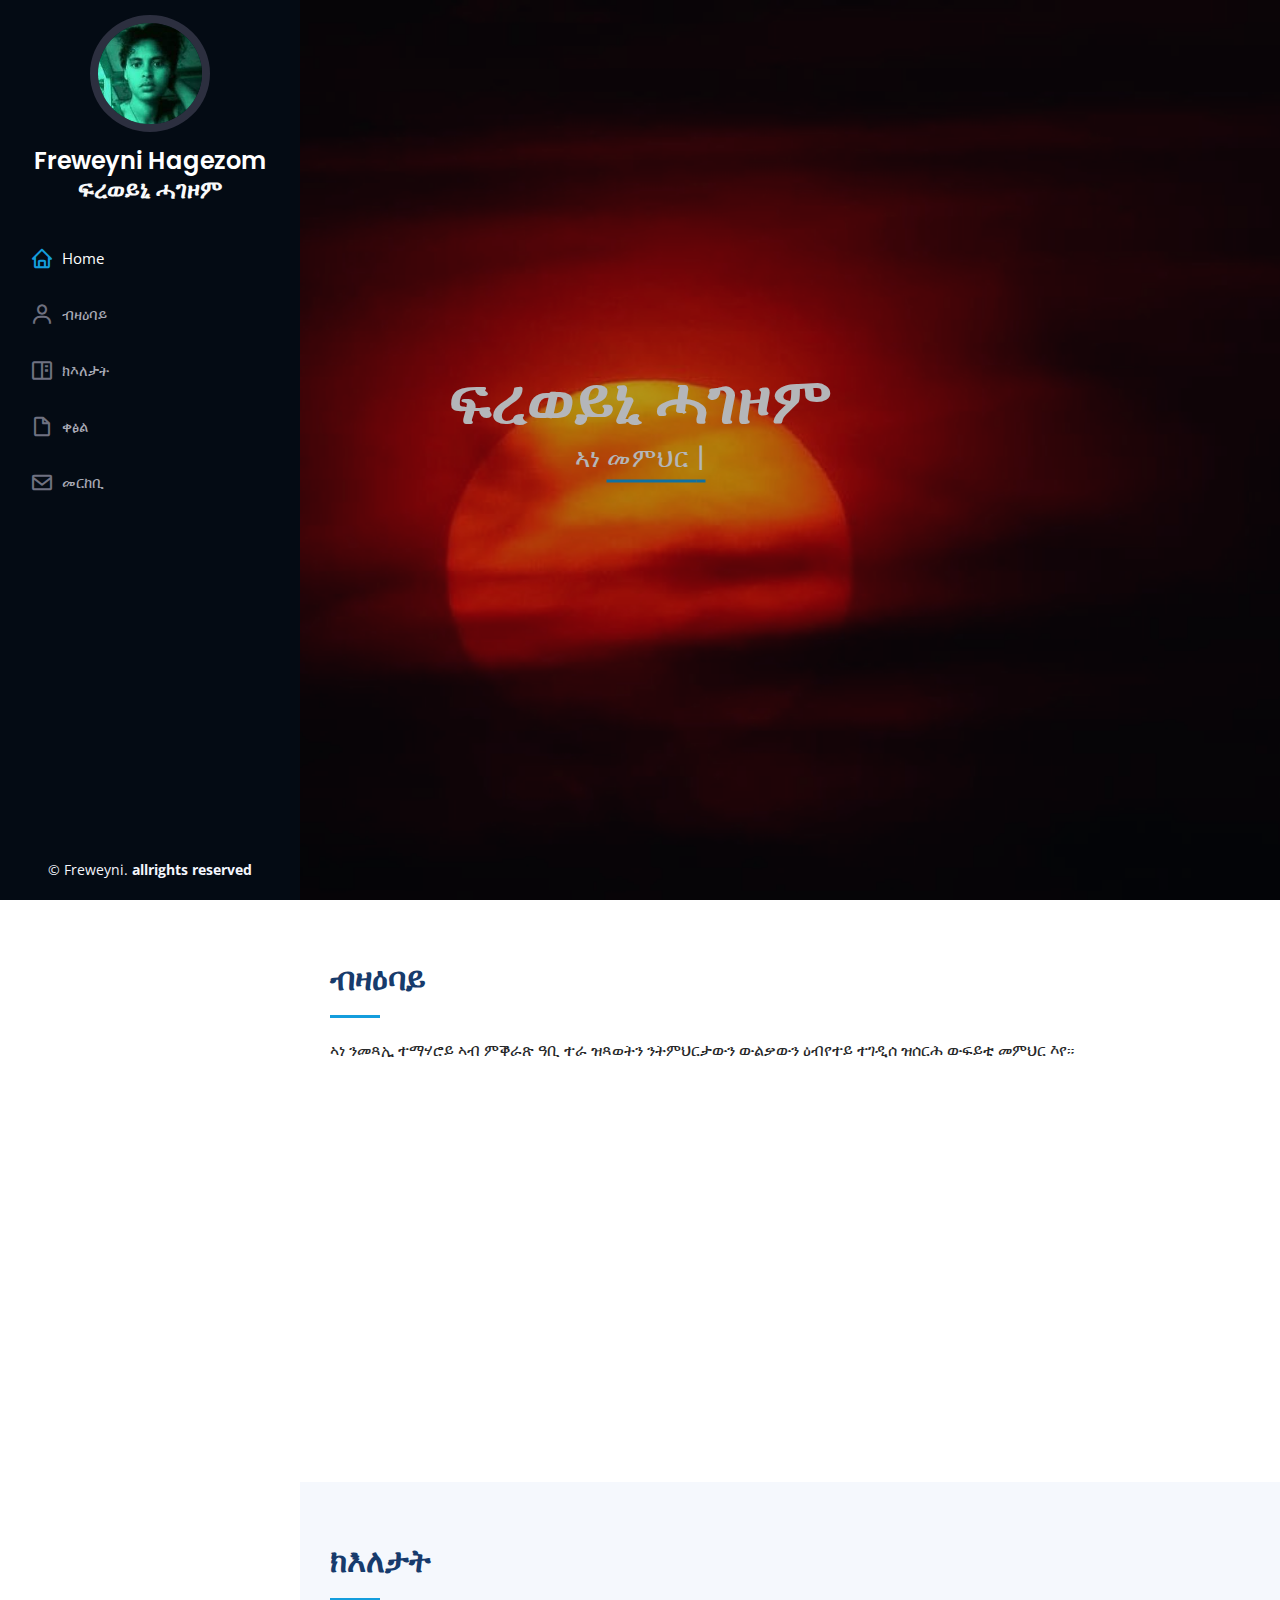
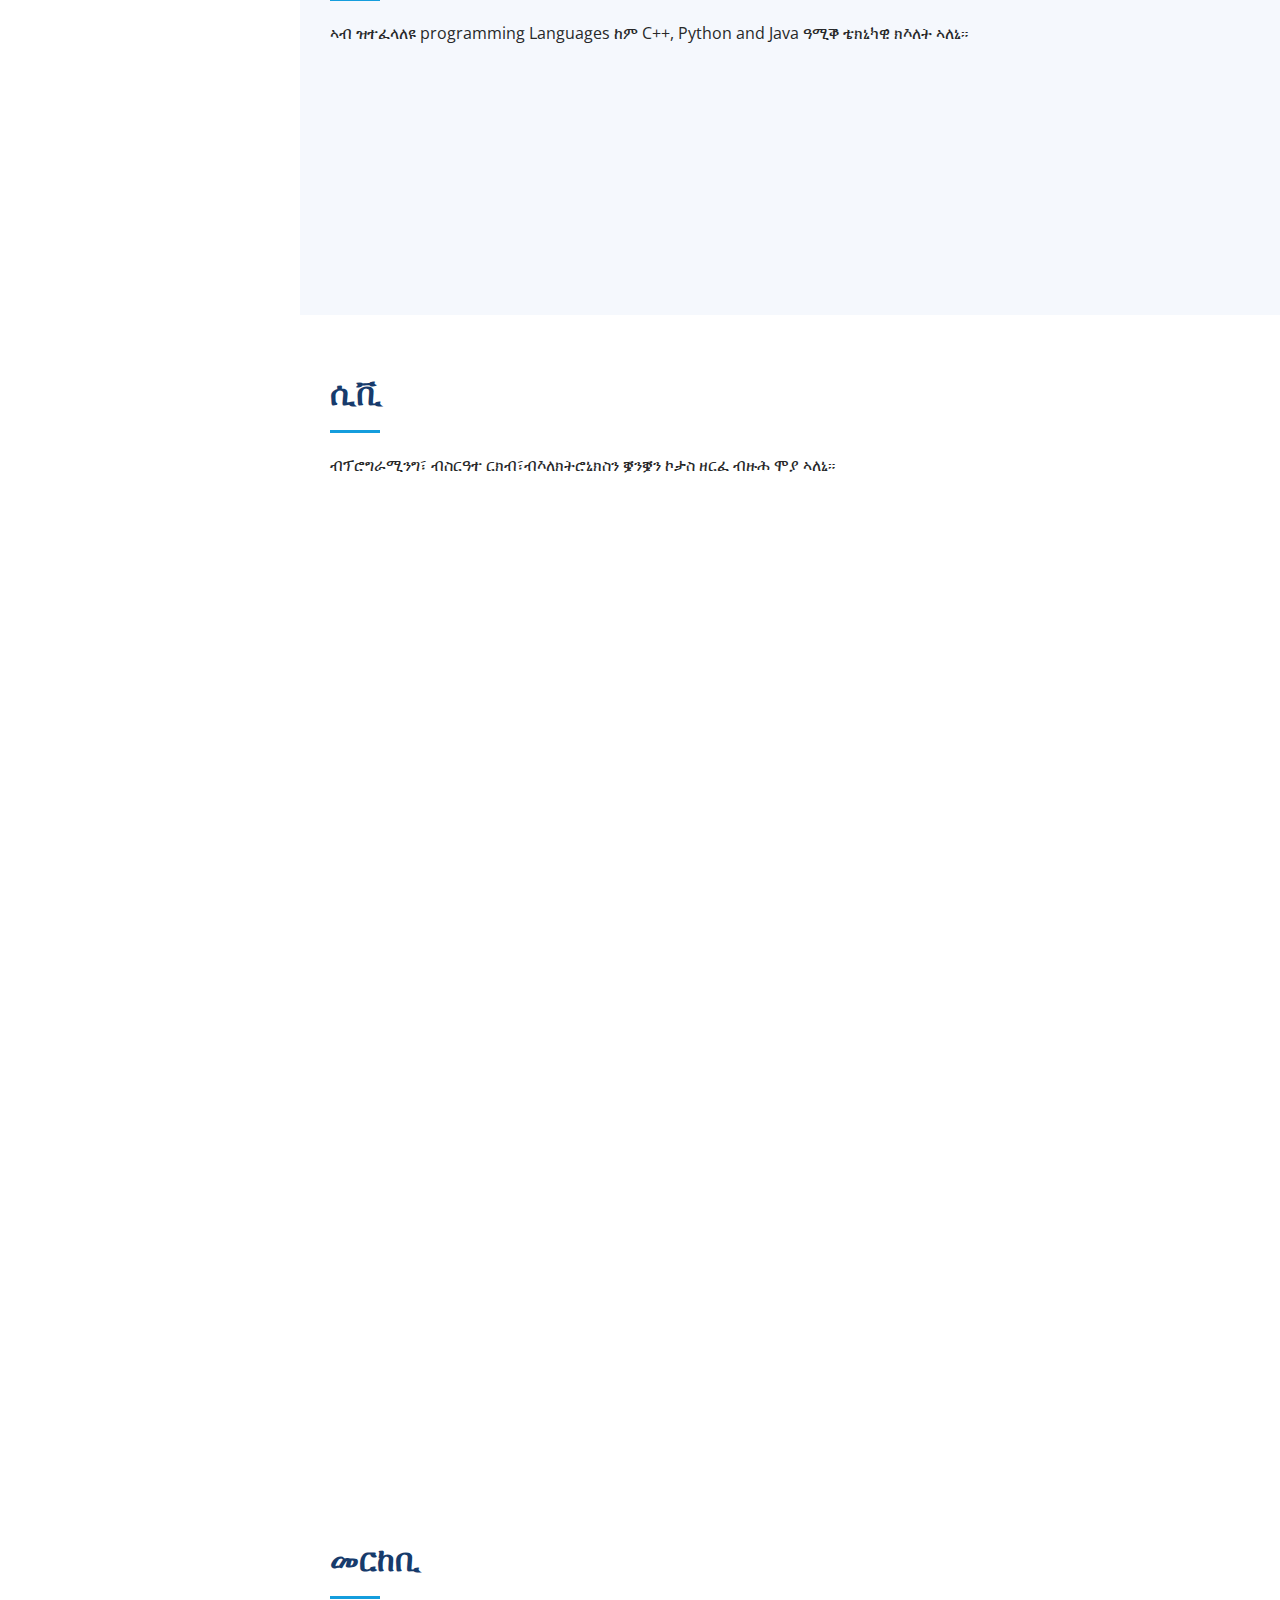
==== commit b60a015c: "Update Tigrigna.html" ====
--- a/Tigrigna.html
+++ b/Tigrigna.html
@@ -39,10 +39,14 @@
   <header id="header">
     <div class="d-flex flex-column">
 
+     <div class="profile">
+        <img src="assets/img/fr1.jpg" alt="" class="img-fluid rounded-circle">
+      </div>
       <div class="profile">
-        <img src="assets/img/fr1.jpg" alt="" class="img-fluid rounded-circle">
         <h1 class="text-light"><a href="index.html">Freweyni Hagezom</a></h1>
-        <h1 class="text-light"><a href="index.html">ፍረወይኒ ሓገዞም</a></h1>
+      </div>
+      <div class="profile">
+        <h1 class="text-light">ፍረወይኒ ሓገዞም</h1>
       </div>
 
       <nav id="navbar" class="nav-menu navbar">
--- a/assets/css/style.css
+++ b/assets/css/style.css
@@ -1103,4 +1103,4 @@
     width: auto;
     padding-right: 20px 15px;
   }
-}+}
